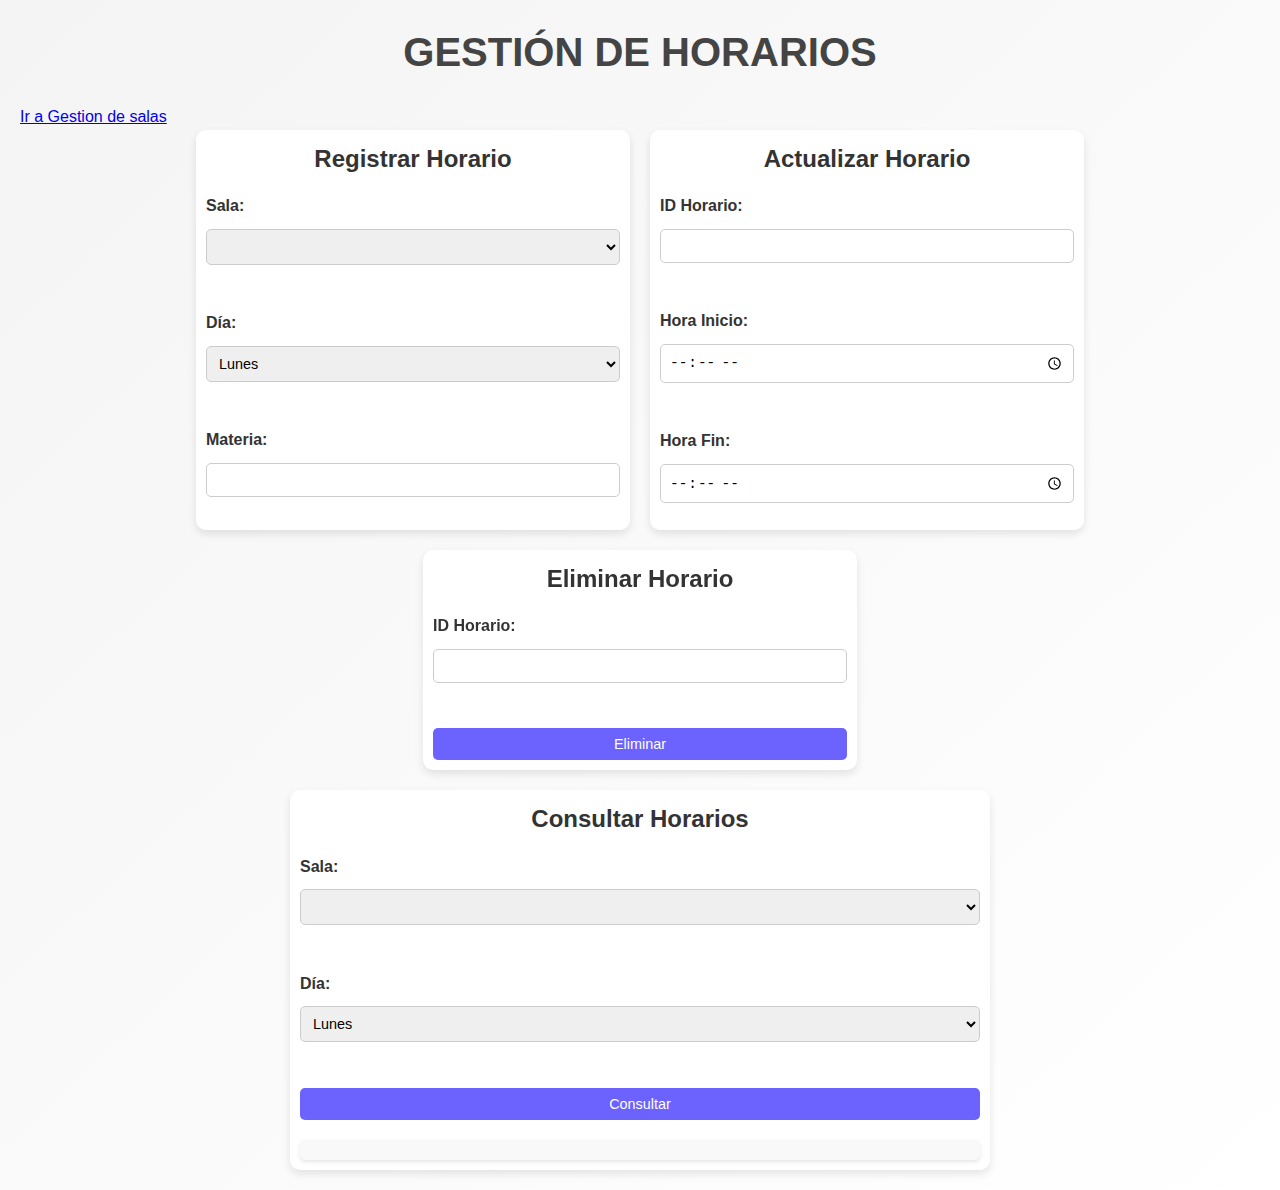
==== frontend/salas.html @ 22f10ed4 "creo que termineee" ====
<!DOCTYPE html>
<html lang="en">
<head>
    <meta charset="UTF-8">
    <meta name="viewport" content="width=device-width, initial-scale=1.0">
    <title>Gestión de Horarios</title>
    <script defer src="../frontend/salas.js"></script>
    <link rel="stylesheet" href="../frontend/salas.css"> 
</head>
<body>
    <h1>Gestión de Horarios</h1>
    <a href="../frontend/gestionEstudiante.html">Ir a Gestion de salas</a>

    <div class="container">
        <!-- Formulario para registrar un horario -->
        <section>
            <h2>Registrar Horario</h2>
            <form id="formRegistrarHorario">
                <label for="idSala">Sala:</label>
                <select id="idSala" required></select>
                <br>
                <label for="dia">Día:</label>
                <select id="dia" required>
                    <option value="lunes">Lunes</option>
                    <option value="martes">Martes</option>
                    <option value="miércoles">Miércoles</option>
                    <option value="jueves">Jueves</option>
                    <option value="viernes">Viernes</option>
                </select>
                <br>
                <label for="materia">Materia:</label>
                <input type="text" id="materia" required>
                <br>
                <label for="horaInicio">Hora Inicio:</label>
                <input type="time" id="horaInicio" required>
                <br>
                <label for="horaFin">Hora Fin:</label>
                <input type="time" id="horaFin" required>
                <br>
                <label for="idPrograma">Programa:</label>
                <select id="idPrograma" required></select>
                <br>
                <button type="submit">Registrar</button>
            </form>
        </section>

        <!-- Actualizar horario -->
        <section>
            <h2>Actualizar Horario</h2>
            <form id="formActualizarHorario">
                <label for="idHorario">ID Horario:</label>
                <input type="number" id="idHorario" required>
                <br>
                <label for="horaInicioActualizar">Hora Inicio:</label>
                <input type="time" id="horaInicioActualizar">
                <br>
                <label for="horaFinActualizar">Hora Fin:</label>
                <input type="time" id="horaFinActualizar">
                <br>
                <button type="submit">Actualizar</button>
            </form>
        </section>

        <!-- Eliminar horario -->
        <section>
            <h2>Eliminar Horario</h2>
            <form id="formEliminarHorario">
                <label for="idHorarioEliminar">ID Horario:</label>
                <input type="number" id="idHorarioEliminar" required>
                <br>
                <button type="submit">Eliminar</button>
            </form>
        </section>
    </div>

    <!-- Consultar horarios -->
    <section class="full-width">
        <h2>Consultar Horarios</h2>
        <form id="formConsultarHorarios">
            <label for="idSalaConsulta">Sala:</label>
            <select id="idSalaConsulta"></select>
            <br>
            <label for="diaConsulta">Día:</label>
            <select id="diaConsulta" required>
                <option value="lunes">Lunes</option>
                <option value="martes">Martes</option>
                <option value="miércoles">Miércoles</option>
                <option value="jueves">Jueves</option>
                <option value="viernes">Viernes</option>
            </select>
            <br>
            <button type="submit">Consultar</button>
        </form>
        <div id="horariosResultado"></div>
    </section>

</body>
</html>
---- frontend/salas.css ----
* {
    margin: 0;
    padding: 0;
    box-sizing: border-box;
}

body {
    font-family: 'Arial', sans-serif;
    line-height: 1.6;
    color: #333;
    background: linear-gradient(to bottom right, #f4f4f4, #ffffff);
    padding: 20px;
}

h1 {
    text-align: center;
    margin-bottom: 20px;
    font-size: 2.5rem;
    color: #444;
    text-transform: uppercase;
}

h2 {
    margin-bottom: 15px;
    font-size: 1.5rem;
    color: #333;
    text-align: center;
}

.container {
    display: flex;
    gap: 20px;
    justify-content: center;
    flex-wrap: wrap; 
}

section {
    background: #fff;
    padding: 10px; 
    border-radius: 10px;
    box-shadow: 0 4px 8px rgba(0, 0, 0, 0.1);
    flex: 0 0 35%; 
    display: flex;
    flex-direction: column;
    justify-content: space-between;
    max-height: 400px; 
    overflow-y: auto; 
}

section.full-width {
    flex: 0 0 50%; 
    margin-top: 20px;
    max-width: 700px;
    margin-left: auto;
    margin-right: auto;
    max-height: 500px; 
    overflow-y: auto; 
}

form {
    display: flex;
    flex-direction: column;
    gap: 10px;
}

label {
    font-size: 1rem;
    font-weight: bold;
    color: #333;
}

input, select, button {
    font-size: 0.9rem;
    padding: 8px;
    border: 1px solid #ccc;
    border-radius: 5px;
    outline: none;
    width: 100%;
}

input:focus, select:focus {
    border-color: #6c63ff;
    box-shadow: 0 0 5px rgba(108, 99, 255, 0.5);
}

button {
    background: #6c63ff;
    color: #fff;
    border: none;
    cursor: pointer;
    transition: background 0.3s;
}

button:hover {
    background: #5753e0;
}

button:active {
    background-color: #4946c1;
}

#horariosResultado {
    margin-top: 20px;
    padding: 10px;
    background-color: #f9f9f9;
    border-radius: 5px;
    box-shadow: 0 2px 4px rgba(0, 0, 0, 0.1);
}

@media (max-width: 768px) {
    h1 {
        font-size: 2rem;
    }

    section {
        flex: 0 0 100%;
    }

    section.full-width {
        flex: 0 0 90%; 
    }

    label {
        font-size: 0.9rem;
    }

    input, select, button {
        font-size: 0.8rem;
    }

    button {
        padding: 10px;
    }
}
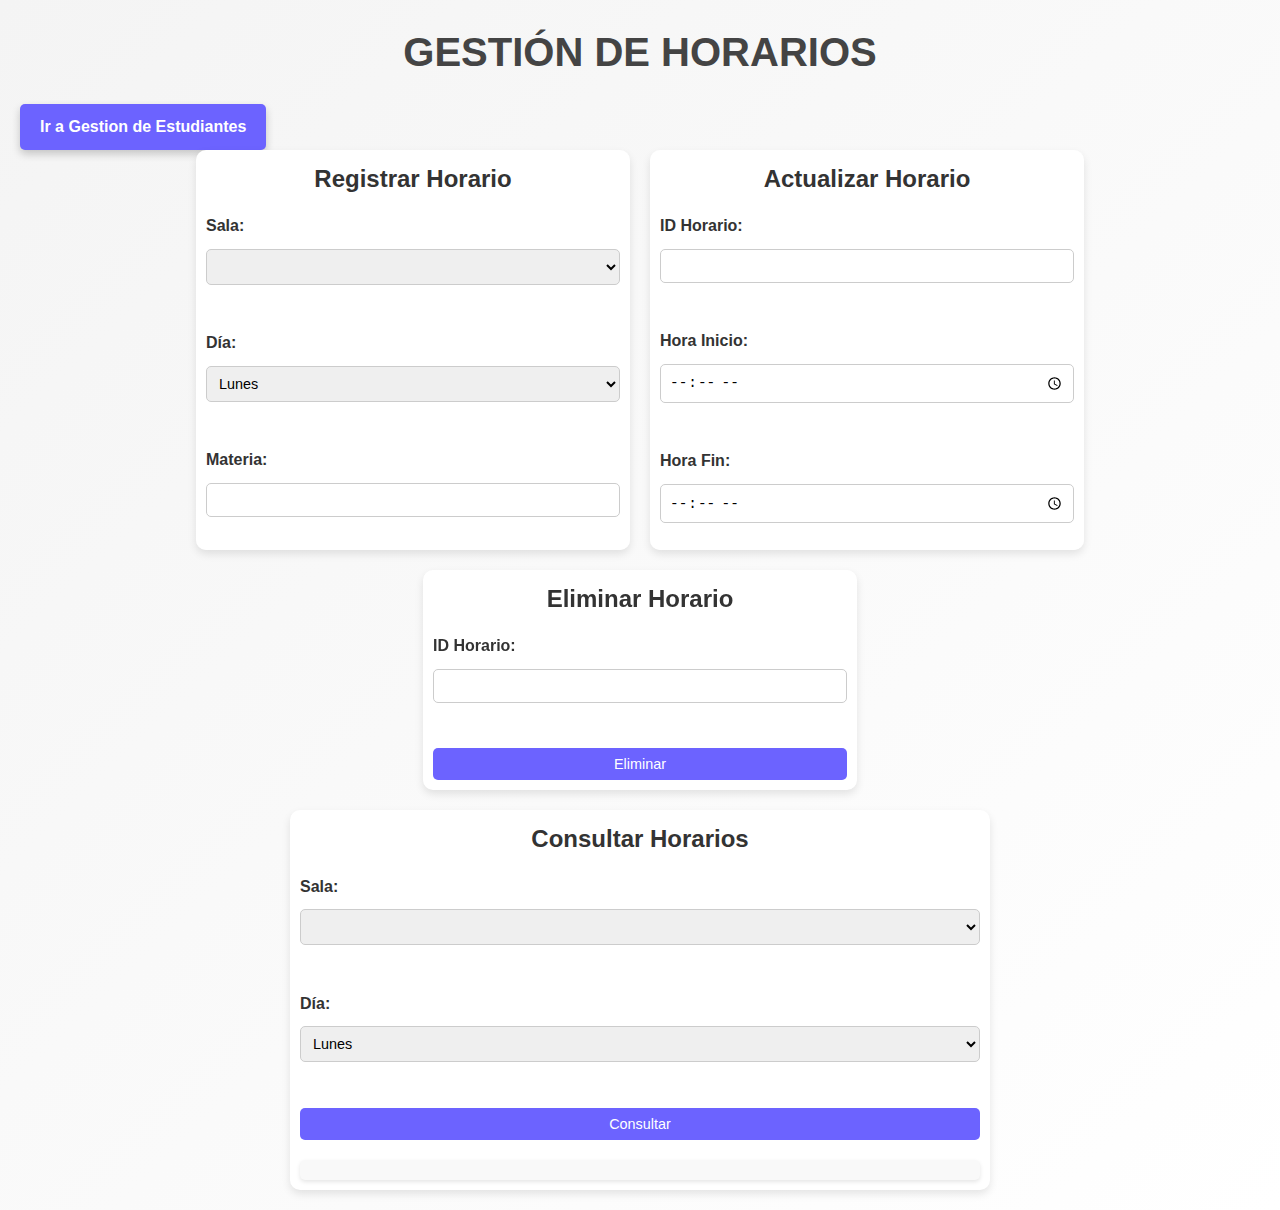
==== commit c251e0e4: "y se fue ya no hago mas jajaja" ====
--- a/frontend/salas.html
+++ b/frontend/salas.html
@@ -9,7 +9,7 @@
 </head>
 <body>
     <h1>Gestión de Horarios</h1>
-    <a href="../frontend/gestionEstudiante.html">Ir a Gestion de salas</a>
+    <a href="../frontend/gestionEstudiante.html">Ir a Gestion de Estudiantes</a>
 
     <div class="container">
         <!-- Formulario para registrar un horario -->
--- a/frontend/salas.css
+++ b/frontend/salas.css
@@ -4,6 +4,32 @@
     box-sizing: border-box;
 }
 
+
+a {
+    display: inline-block;
+    text-decoration: none;
+    color: #fff;
+    background-color: #6c63ff;
+    padding: 10px 20px;
+    border-radius: 5px;
+    font-size: 1rem;
+    font-weight: bold;
+    text-align: center;
+    transition: all 0.3s ease;
+    box-shadow: 0 4px 8px rgba(0, 0, 0, 0.2);
+}
+
+a:hover {
+    background-color: #5753e0;
+    box-shadow: 0 6px 12px rgba(0, 0, 0, 0.3);
+    transform: translateY(-2px);
+}
+
+a:active {
+    background-color: #4946c1;
+    box-shadow: 0 2px 4px rgba(0, 0, 0, 0.2);
+    transform: translateY(0);
+}
 body {
     font-family: 'Arial', sans-serif;
     line-height: 1.6;
